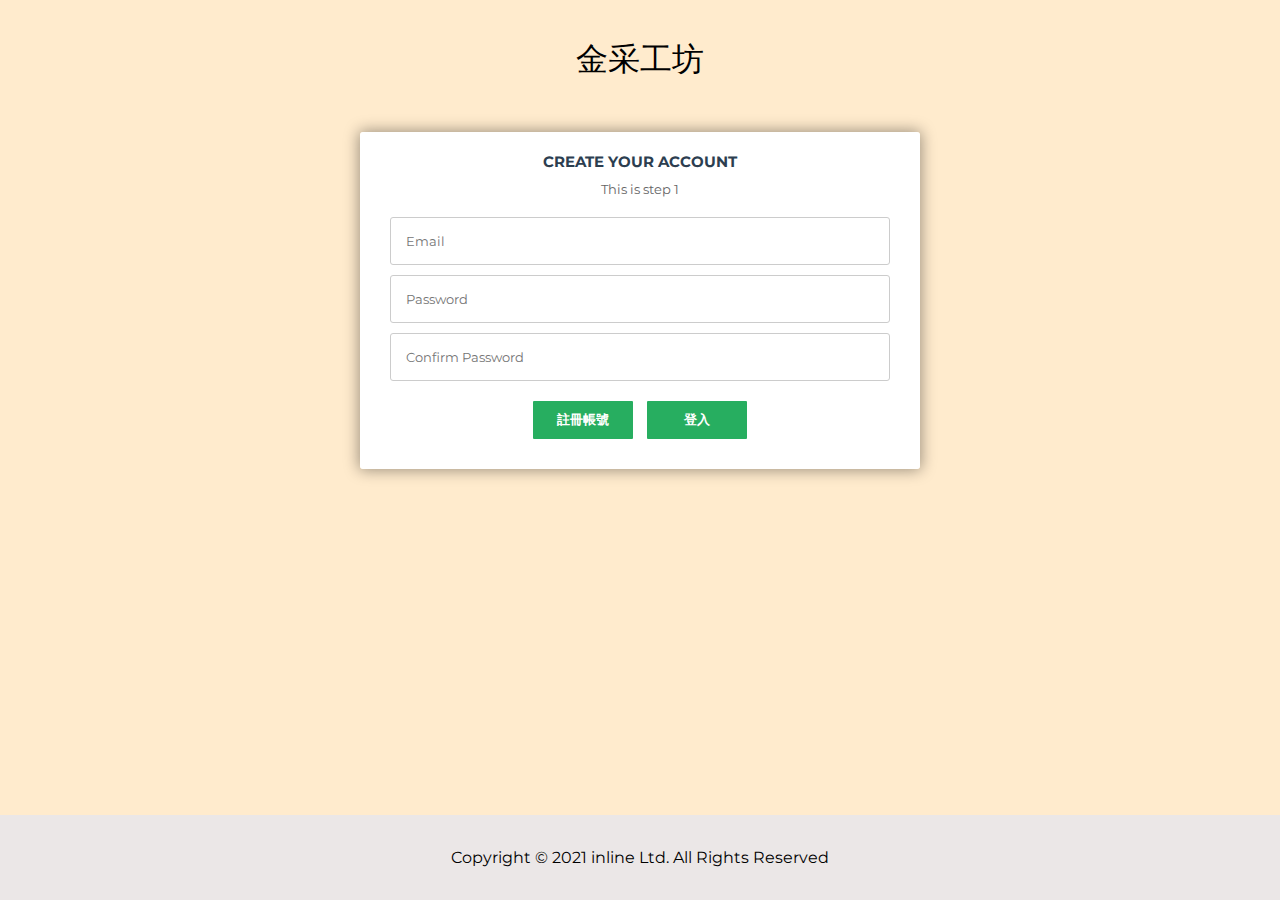
==== account.html @ 89b04836 "個人資料" ====
<!DOCTYPE html>
<html lang="en">
<head>
    <meta charset="UTF-8">
    <title></title>
    <link rel="stylesheet" href="https://stackpath.bootstrapcdn.com/bootstrap/4.5.0/css/bootstrap.min.css"
        integrity="sha384-9aIt2nRpC12Uk9gS9baDl411NQApFmC26EwAOH8WgZl5MYYxFfc+NcPb1dKGj7Sk" crossorigin="anonymous">
    <link rel="stylesheet" href="https://use.fontawesome.com/releases/v5.13.1/css/all.css"
        integrity="sha384-xxzQGERXS00kBmZW/6qxqJPyxW3UR0BPsL4c8ILaIWXva5kFi7TxkIIaMiKtqV1Q" crossorigin="anonymous">
<link rel="stylesheet" href="https://cdnjs.cloudflare.com/ajax/libs/OwlCarousel2/2.3.4/assets/owl.carousel.min.css"></link>
<link rel="stylesheet" href="https://cdnjs.cloudflare.com/ajax/libs/OwlCarousel2/2.3.4/assets/owl.theme.default.min.css"></link>
    <link rel="stylesheet" href="/css/account.css">
</head>
<body>
    <nav class="nav">
        <p><a href="/index.html">金采工坊</a></p>
    </nav>
    <form id="msform">
        <fieldset>
          <h2 class="fs-title">Create your account</h2>
          <h3 class="fs-subtitle">This is step 1</h3>
          <input type="text" name="email" placeholder="Email" />
          <input type="password" name="pass" placeholder="Password" />
          <input type="password" name="cpass" placeholder="Confirm Password" />
          <input type="button" name="signup" class="next action-button" value="註冊帳號" />
          <input type="button" name="signin" class="next action-button" value="登入" />
        </fieldset>
    </form>
    <footer class="footer">
        <p>Copyright © 2021 inline Ltd. All Rights Reserved</p>
    </footer>
    <script src="https://code.jquery.com/jquery-3.5.1.slim.min.js"
    integrity="sha384-DfXdz2htPH0lsSSs5nCTpuj/zy4C+OGpamoFVy38MVBnE+IbbVYUew+OrCXaRkfj"
    crossorigin="anonymous"></script>
<script src="https://cdnjs.cloudflare.com/ajax/libs/jquery/3.5.1/jquery.js"></script>
<script src="https://cdn.jsdelivr.net/npm/popper.js@1.16.0/dist/umd/popper.min.js"
        integrity="sha384-Q6E9RHvbIyZFJoft+2mJbHaEWldlvI9IOYy5n3zV9zzTtmI3UksdQRVvoxMfooAo"
        crossorigin="anonymous"></script>
    <script src="https://stackpath.bootstrapcdn.com/bootstrap/4.5.0/js/bootstrap.min.js"
        integrity="sha384-OgVRvuATP1z7JjHLkuOU7Xw704+h835Lr+6QL9UvYjZE3Ipu6Tp75j7Bh/kR0JKI"
        crossorigin="anonymous"></script>
<script src="https://code.jquery.com/jquery-3.5.1.js"></script>
<script src="https://cdnjs.cloudflare.com/ajax/libs/OwlCarousel2/2.3.4/owl.carousel.min.js"></script>
<script src="https://cdnjs.cloudflare.com/ajax/libs/OwlCarousel2/2.3.4/owl.carousel.min.js"></script>
    <script src="/js/index/main.js"></script>
</body>
</html>
---- css/account.css ----
/*custom font*/
@import url(https://fonts.googleapis.com/css?family=Montserrat);
/*basic reset*/
*{
    margin: 0;
    padding: 0;
    box-sizing: border-box;
    -webkit-box-sizing: border-box;
    -moz-box-sizing: border-box;
    -webkit-font-smoothing: antialiased;
    -moz-font-smoothing: antialiased;
    -o-font-smoothing: antialiased;
    font-smoothing: antialiased;
    text-rendering: optimizeLegibility;
  }
body {
	font-family: montserrat, arial, verdana;
  background:	blanchedalmond;
}
/*form styles*/
#msform {
	max-width: 700px;
  max-height: 900px;
	margin: 50px auto;
	text-align: center;
	position: relative;
}
#msform fieldset {
	background: white;
	border: 0 none;
	border-radius: 3px;
	box-shadow: 0 0 15px 1px rgba(0, 0, 0, 0.4);
	padding: 20px 30px;
	box-sizing: border-box;
	width: 80%;
	margin: 0 10%;
	
	/*stacking fieldsets above each other*/
	position: relative;
}
/*Hide all except first fieldset*/
#msform fieldset:not(:first-of-type) {
	display: none;
}
/*inputs*/
#msform input, #msform textarea {
	padding: 15px;
	border: 1px solid #ccc;
	border-radius: 3px;
	margin-bottom: 10px;
	width: 100%;
	box-sizing: border-box;
	font-family: montserrat;
	color: #2C3E50;
	font-size: 13px;
}
/*buttons*/
#msform .action-button {
	width: 100px;
	background: #27AE60;
	font-weight: bold;
	color: white;
	border: 0 none;
	border-radius: 1px;
	cursor: pointer;
	padding: 10px 5px;
	margin: 10px 5px;
}
#msform .action-button:hover, #msform .action-button:focus {
	box-shadow: 0 0 0 2px white, 0 0 0 3px #27AE60;
}
/*headings*/
.fs-title {
	font-size: 15px;
	text-transform: uppercase;
	color: #2C3E50;
	margin-bottom: 10px;
}
.fs-subtitle {
	font-weight: normal;
	font-size: 13px;
	color: #666;
	margin-bottom: 20px;
}
/*progressbar*/
#progressbar {
	margin-bottom: 30px;
	overflow: hidden;
	/*CSS counters to number the steps*/
	counter-reset: step;
}
#progressbar li {
	list-style-type: none;
	color: white;
	text-transform: uppercase;
	font-size: 9px;
	width: 33.33%;
	float: left;
	position: relative;
}
#progressbar li:before {
	content: counter(step);
	counter-increment: step;
	width: 20px;
	line-height: 20px;
	display: block;
	font-size: 10px;
	color: #333;
	background: white;
	border-radius: 3px;
	margin: 0 auto 5px auto;
}
/*progressbar connectors*/
#progressbar li:after {
	content: '';
	width: 100%;
	height: 2px;
	background: white;
	position: absolute;
	left: -50%;
	top: 9px;
	z-index: -1; /*put it behind the numbers*/
}
#progressbar li:first-child:after {
	/*connector not needed before the first step*/
	content: none; 
}
/*marking active/completed steps green*/
/*The number of the step and the connector before it = green*/
#progressbar li.active:before,  #progressbar li.active:after{
	background: #27AE60;
	color: white;
}
.nav{
    background-color: blanchedalmond;
    width: 100%;
}
.nav p{
    width: 100%;
    font-size: xx-large;
    text-align: center;
    margin: 3% auto;
}
.nav p a{
  color: black;
  text-decoration: none;
}
  p{
    margin: 20px;
  }
  .header{
    width: 100%;
    text-align: center;
    margin: 3% auto;
  }
  .container {
    max-width: 800px;
    margin: 0 auto;
    display: flex;
    flex-flow: row wrap;
  }
  .c1, .c2, .c3, .c4, .c5  {
    width: 100%;
    border: 1px solid #000;
  }
  footer {
    position: absolute;
    width: 100%;
    text-align: center;
    background-color: rgb(235, 231, 231);
    padding: 1%;
    bottom:0;
}
  /* media query */

  @media (max-width: 1500px) {
    .inbox{
      width: 90%;
    }
  }

  @media (max-width: 1350px) {
    .inbox{
      width: 100%;
    }
  }
  @media (max-width: 1350px) {
    .inbox{
      width: 100%;
      flex-wrap: wrap;
    }
  }
  @media (max-width:1000px){
    .box{
      margin: 5% auto;
      margin-top: 10%;
    }
  }

  @media (max-width:650px){
    .box{
      margin: 15% auto;
    }
    .inbox img{
      width: 400px;
      height: 400px;
    }
    .inbox p{
      font-size: medium;
    }
  }
  @media (max-width:450px){
    .hot{
      margin: 10% auto;

    }
      .box{
        margin-top: 20%;
      }
      .inbox img{
        width: 250px;
        height: 250px;
      }
      .inbox p{
        font-size: 15px;
      }
  }
  @media (max-width:300px){
   .picture
    {
      margin: 0 auto;
      width: 250px;
      height: 250px;
    }
  }
  @media (min-width: 600px) {
    .c2, .c3, .c4, .c5 {
      width: 50%;
    }
  }
  @media (min-width: 800px) {
    .c1 {
      width: 60%;
    }
    .c2{
      width: 40%;
    }
    .c3, .c4 {
      width: 33%;
    }
    .c5 {
      width: 34%;
    }
  }
  @media(max-width:100%){
    .inbox{
      height:auto;
      min-height:500px;    
    }
  }
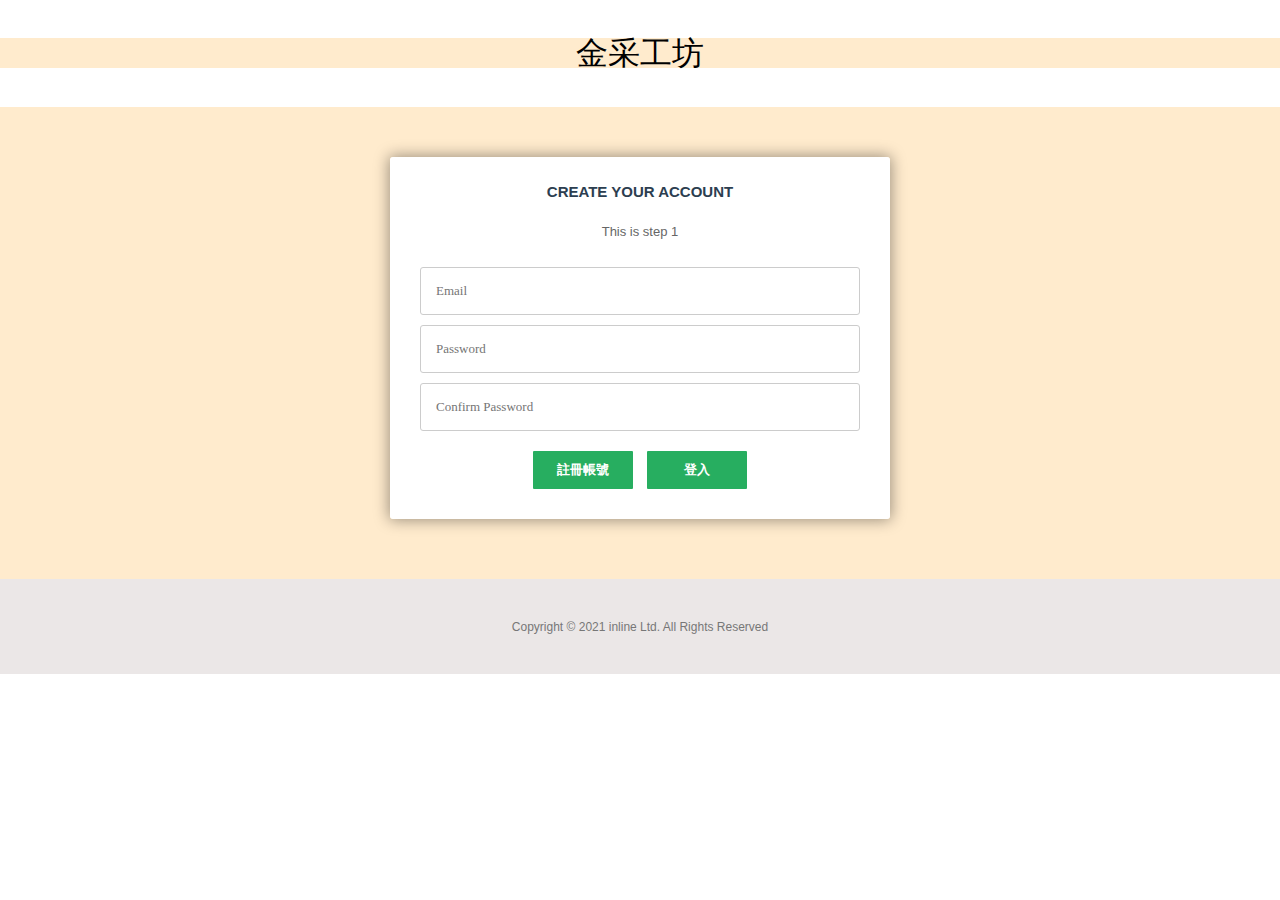
==== commit 2d6f76cc: "account的修改(footer)" ====
--- a/account.html
+++ b/account.html
@@ -3,19 +3,25 @@
 <head>
     <meta charset="UTF-8">
     <title></title>
+    <link rel="stylesheet" href="/css/index/slick.css">
+    <link rel="stylesheet" href="/css/index/slick-theme.css">
     <link rel="stylesheet" href="https://stackpath.bootstrapcdn.com/bootstrap/4.5.0/css/bootstrap.min.css"
         integrity="sha384-9aIt2nRpC12Uk9gS9baDl411NQApFmC26EwAOH8WgZl5MYYxFfc+NcPb1dKGj7Sk" crossorigin="anonymous">
     <link rel="stylesheet" href="https://use.fontawesome.com/releases/v5.13.1/css/all.css"
         integrity="sha384-xxzQGERXS00kBmZW/6qxqJPyxW3UR0BPsL4c8ILaIWXva5kFi7TxkIIaMiKtqV1Q" crossorigin="anonymous">
+<!-- owl.carousel -->
 <link rel="stylesheet" href="https://cdnjs.cloudflare.com/ajax/libs/OwlCarousel2/2.3.4/assets/owl.carousel.min.css"></link>
 <link rel="stylesheet" href="https://cdnjs.cloudflare.com/ajax/libs/OwlCarousel2/2.3.4/assets/owl.theme.default.min.css"></link>
+    
     <link rel="stylesheet" href="/css/account.css">
 </head>
 <body>
     <nav class="nav">
         <p><a href="/index.html">金采工坊</a></p>
     </nav>
-    <form id="msform">
+    <div class="background">
+    <div class="container">  
+      <form id="msform">
         <fieldset>
           <h2 class="fs-title">Create your account</h2>
           <h3 class="fs-subtitle">This is step 1</h3>
@@ -26,6 +32,10 @@
           <input type="button" name="signin" class="next action-button" value="登入" />
         </fieldset>
     </form>
+      </div>
+      <div class="abc">
+          </div>
+      </div>
     <footer class="footer">
         <p>Copyright © 2021 inline Ltd. All Rights Reserved</p>
     </footer>
@@ -41,6 +51,8 @@
         crossorigin="anonymous"></script>
 <script src="https://code.jquery.com/jquery-3.5.1.js"></script>
 <script src="https://cdnjs.cloudflare.com/ajax/libs/OwlCarousel2/2.3.4/owl.carousel.min.js"></script>
+    <script src="/js/index/jQuery3.min.lib.js"></script>
+    <script src="/js/index/slick.min.js"></script>
 <script src="https://cdnjs.cloudflare.com/ajax/libs/OwlCarousel2/2.3.4/owl.carousel.min.js"></script>
     <script src="/js/index/main.js"></script>
 </body>
--- a/css/account.css
+++ b/css/account.css
@@ -1,261 +1,282 @@
-/*custom font*/
-@import url(https://fonts.googleapis.com/css?family=Montserrat);
-/*basic reset*/
+* {
+  box-sizing: border-box;
+}
+.nav{
+  background-color: blanchedalmond;
+  width: 100%;
+}
+.nav p{
+  width: 100%;
+  font-size: xx-large;
+  text-align: center;
+  margin: 3% auto;
+}
+.nav p a{
+color: black;
+text-decoration: none;
+}
+p{
+  margin: 20px;
+}
+
+.container {
+  max-width: 800px;
+  margin: 2% ;
+  display: flex;
+}
+.footer{
+width: 100%;
+text-align: center;
+background-color: rgb(235, 231, 231);
+padding: 1%;
+}
+/* media query */
+
+body{
+  width: 100%;
+  overflow: hidden scroll;
+}
+@import url(https://fonts.googleapis.com/css?family=Roboto:400,300,600,400italic);
 *{
-    margin: 0;
-    padding: 0;
-    box-sizing: border-box;
-    -webkit-box-sizing: border-box;
-    -moz-box-sizing: border-box;
-    -webkit-font-smoothing: antialiased;
-    -moz-font-smoothing: antialiased;
-    -o-font-smoothing: antialiased;
-    font-smoothing: antialiased;
-    text-rendering: optimizeLegibility;
-  }
-body {
-	font-family: montserrat, arial, verdana;
-  background:	blanchedalmond;
-}
-/*form styles*/
+  margin: 0;
+  padding: 0;
+  box-sizing: border-box;
+  -webkit-box-sizing: border-box;
+  -moz-box-sizing: border-box;
+  -webkit-font-smoothing: antialiased;
+  -moz-font-smoothing: antialiased;
+  -o-font-smoothing: antialiased;
+  font-smoothing: antialiased;
+  text-rendering: optimizeLegibility;
+}
+body{
+  font-family: "Roboto", Helvetica, Arial, sans-serif;
+  font-weight: 100;
+  font-size: 12px;
+  line-height: 30px;
+  color: #777;
+}
+.background
+{
+  background-color: blanchedalmond;
+}
+.container {
+  background:blanchedalmond;
+  max-width: 900px;
+  width: 100%;
+  margin: 0 auto;
+  position: relative;
+}
+#contact input[type="text"],
+#contact input[type="email"],
+#contact input[type="tel"],
+#contact input[type="url"],
+#contact textarea,
+#contact button[type="submit"] {
+  font: 400 12px/16px "Roboto", Helvetica, Arial, sans-serif;
+}
+#contact {
+  background: #F9F9F9;
+  padding: 25px;
+  margin: 0 auto;
+  width: 800px;
+  box-shadow: 0 0 20px 0 rgba(0, 0, 0, 0.2), 0 5px 5px 0 rgba(0, 0, 0, 0.24);
+}
+#contact h3 {
+  display: block;
+  font-size: 30px;
+  font-weight: 300;
+  margin-bottom: 10px;
+}
+#contact h4 {
+  margin: 5px 0 15px;
+  display: block;
+  font-size: 13px;
+  font-weight: 400;
+}
+fieldset {
+  border: medium none !important;
+  margin: 0 0 0;
+  min-width: 100%;
+  padding: 0;
+  width: 100%;
+}
+#contact input[type="text"],
+#contact input[type="email"],
+#contact input[type="tel"],
+#contact input[type="url"],
+#contact textarea {
+  width: 100%;
+  border: 1px solid #ccc;
+  background: #FFF;
+  margin: 0 0 5px;
+  padding: 10px;
+}
+#contact input[type="text"]:hover,
+#contact input[type="email"]:hover,
+#contact input[type="tel"]:hover,
+#contact input[type="url"]:hover,
+#contact textarea:hover {
+  -webkit-transition: border-color 0.3s ease-in-out;
+  -moz-transition: border-color 0.3s ease-in-out;
+  transition: border-color 0.3s ease-in-out;
+  border: 1px solid #aaa;
+}
+#contact textarea {
+  height: 100px;
+  max-width: 100%;
+  resize: none;
+}
+#contact button[type="submit"] {
+  cursor: pointer;
+  width: 100%;
+  border: none;
+  background: #4CAF50;
+  color: #FFF;
+  margin: 0 0 5px;
+  padding: 10px;
+  font-size: 15px;
+}
+#contact button[type="submit"]:hover {
+  background: #43A047;
+  -webkit-transition: background 0.3s ease-in-out;
+  -moz-transition: background 0.3s ease-in-out;
+  transition: background-color 0.3s ease-in-out;
+}
+#contact button[type="submit"]:active {
+  box-shadow: inset 0 1px 3px rgba(0, 0, 0, 0.5);
+}
+.copyright {
+  text-align: center;
+}
+#contact input:focus,
+#contact textarea:focus {
+  outline: 0;
+  border: 1px solid #aaa;
+}
+.btn1
+{
+        width: 50px;
+        border: 0;
+        padding: 10px 0;
+        text-align: center;
+        color: orange;
+        font-weight: bold;
+}
 #msform {
-	max-width: 700px;
+  max-width: 500px;
   max-height: 900px;
-	margin: 50px auto;
-	text-align: center;
-	position: relative;
+  margin: 50px auto;
+  text-align: center;
+  position: relative;
 }
 #msform fieldset {
-	background: white;
-	border: 0 none;
-	border-radius: 3px;
-	box-shadow: 0 0 15px 1px rgba(0, 0, 0, 0.4);
-	padding: 20px 30px;
-	box-sizing: border-box;
-	width: 80%;
-	margin: 0 10%;
-	
-	/*stacking fieldsets above each other*/
-	position: relative;
+  background: white;
+  border: 0 none;
+  border-radius: 3px;
+  box-shadow: 0 0 15px 1px rgba(0, 0, 0, 0.4);
+  padding: 20px 30px;
+  box-sizing: border-box;
+  width: 80%;
+  margin: 0 0;
+  /*stacking fieldsets above each other*/
+  position: relative;
 }
 /*Hide all except first fieldset*/
 #msform fieldset:not(:first-of-type) {
-	display: none;
+  display: none;
 }
 /*inputs*/
 #msform input, #msform textarea {
-	padding: 15px;
-	border: 1px solid #ccc;
-	border-radius: 3px;
-	margin-bottom: 10px;
-	width: 100%;
-	box-sizing: border-box;
-	font-family: montserrat;
-	color: #2C3E50;
-	font-size: 13px;
+  padding: 15px;
+  border: 1px solid #ccc;
+  border-radius: 3px;
+  margin-bottom: 10px;
+  width: 100%;
+  box-sizing: border-box;
+  font-family: montserrat;
+  color: #2C3E50;
+  font-size: 13px;
 }
 /*buttons*/
 #msform .action-button {
-	width: 100px;
-	background: #27AE60;
-	font-weight: bold;
-	color: white;
-	border: 0 none;
-	border-radius: 1px;
-	cursor: pointer;
-	padding: 10px 5px;
-	margin: 10px 5px;
+  width: 100px;
+  background: #27AE60;
+  font-weight: bold;
+  color: white;
+  border: 0 none;
+  border-radius: 1px;
+  cursor: pointer;
+  padding: 10px 5px;
+  margin: 10px 5px;
 }
 #msform .action-button:hover, #msform .action-button:focus {
-	box-shadow: 0 0 0 2px white, 0 0 0 3px #27AE60;
+  box-shadow: 0 0 0 2px white, 0 0 0 3px #27AE60;
 }
 /*headings*/
 .fs-title {
-	font-size: 15px;
-	text-transform: uppercase;
-	color: #2C3E50;
-	margin-bottom: 10px;
+  font-size: 15px;
+  text-transform: uppercase;
+  color: #2C3E50;
+  margin-bottom: 10px;
 }
 .fs-subtitle {
-	font-weight: normal;
-	font-size: 13px;
-	color: #666;
-	margin-bottom: 20px;
+  font-weight: normal;
+  font-size: 13px;
+  color: #666;
+  margin-bottom: 20px;
 }
 /*progressbar*/
 #progressbar {
-	margin-bottom: 30px;
-	overflow: hidden;
-	/*CSS counters to number the steps*/
-	counter-reset: step;
+  margin-bottom: 30px;
+  overflow: hidden;
+  /*CSS counters to number the steps*/
+  counter-reset: step;
 }
 #progressbar li {
-	list-style-type: none;
-	color: white;
-	text-transform: uppercase;
-	font-size: 9px;
-	width: 33.33%;
-	float: left;
-	position: relative;
+  list-style-type: none;
+  color: white;
+  text-transform: uppercase;
+  font-size: 9px;
+  width: 33.33%;
+  float: left;
+  position: relative;
 }
 #progressbar li:before {
-	content: counter(step);
-	counter-increment: step;
-	width: 20px;
-	line-height: 20px;
-	display: block;
-	font-size: 10px;
-	color: #333;
-	background: white;
-	border-radius: 3px;
-	margin: 0 auto 5px auto;
+  content: counter(step);
+  counter-increment: step;
+  width: 20px;
+  line-height: 20px;
+  display: block;
+  font-size: 10px;
+  color: #333;
+  background: white;
+  border-radius: 3px;
+  margin: 0 auto 5px auto;
 }
 /*progressbar connectors*/
 #progressbar li:after {
-	content: '';
-	width: 100%;
-	height: 2px;
-	background: white;
-	position: absolute;
-	left: -50%;
-	top: 9px;
-	z-index: -1; /*put it behind the numbers*/
+  content: '';
+  width: 100%;
+  height: 2px;
+  background: white;
+  position: absolute;
+  left: -50%;
+  top: 9px;
+  z-index: -1; /*put it behind the numbers*/
 }
 #progressbar li:first-child:after {
-	/*connector not needed before the first step*/
-	content: none; 
+  /*connector not needed before the first step*/
+  content: none; 
 }
 /*marking active/completed steps green*/
 /*The number of the step and the connector before it = green*/
 #progressbar li.active:before,  #progressbar li.active:after{
-	background: #27AE60;
-	color: white;
-}
-.nav{
-    background-color: blanchedalmond;
-    width: 100%;
-}
-.nav p{
-    width: 100%;
-    font-size: xx-large;
-    text-align: center;
-    margin: 3% auto;
-}
-.nav p a{
-  color: black;
-  text-decoration: none;
-}
-  p{
-    margin: 20px;
-  }
-  .header{
-    width: 100%;
-    text-align: center;
-    margin: 3% auto;
-  }
-  .container {
-    max-width: 800px;
-    margin: 0 auto;
-    display: flex;
-    flex-flow: row wrap;
-  }
-  .c1, .c2, .c3, .c4, .c5  {
-    width: 100%;
-    border: 1px solid #000;
-  }
-  footer {
-    position: absolute;
-    width: 100%;
-    text-align: center;
-    background-color: rgb(235, 231, 231);
-    padding: 1%;
-    bottom:0;
-}
-  /* media query */
-
-  @media (max-width: 1500px) {
-    .inbox{
-      width: 90%;
-    }
-  }
-
-  @media (max-width: 1350px) {
-    .inbox{
-      width: 100%;
-    }
-  }
-  @media (max-width: 1350px) {
-    .inbox{
-      width: 100%;
-      flex-wrap: wrap;
-    }
-  }
-  @media (max-width:1000px){
-    .box{
-      margin: 5% auto;
-      margin-top: 10%;
-    }
-  }
-
-  @media (max-width:650px){
-    .box{
-      margin: 15% auto;
-    }
-    .inbox img{
-      width: 400px;
-      height: 400px;
-    }
-    .inbox p{
-      font-size: medium;
-    }
-  }
-  @media (max-width:450px){
-    .hot{
-      margin: 10% auto;
-
-    }
-      .box{
-        margin-top: 20%;
-      }
-      .inbox img{
-        width: 250px;
-        height: 250px;
-      }
-      .inbox p{
-        font-size: 15px;
-      }
-  }
-  @media (max-width:300px){
-   .picture
-    {
-      margin: 0 auto;
-      width: 250px;
-      height: 250px;
-    }
-  }
-  @media (min-width: 600px) {
-    .c2, .c3, .c4, .c5 {
-      width: 50%;
-    }
-  }
-  @media (min-width: 800px) {
-    .c1 {
-      width: 60%;
-    }
-    .c2{
-      width: 40%;
-    }
-    .c3, .c4 {
-      width: 33%;
-    }
-    .c5 {
-      width: 34%;
-    }
-  }
-  @media(max-width:100%){
-    .inbox{
-      height:auto;
-      min-height:500px;    
-    }
-  }
- +  background: #27AE60;
+  color: white;
+}
+.abc
+{
+  background-color: blanchedalmond;
+  height: 10px;
+}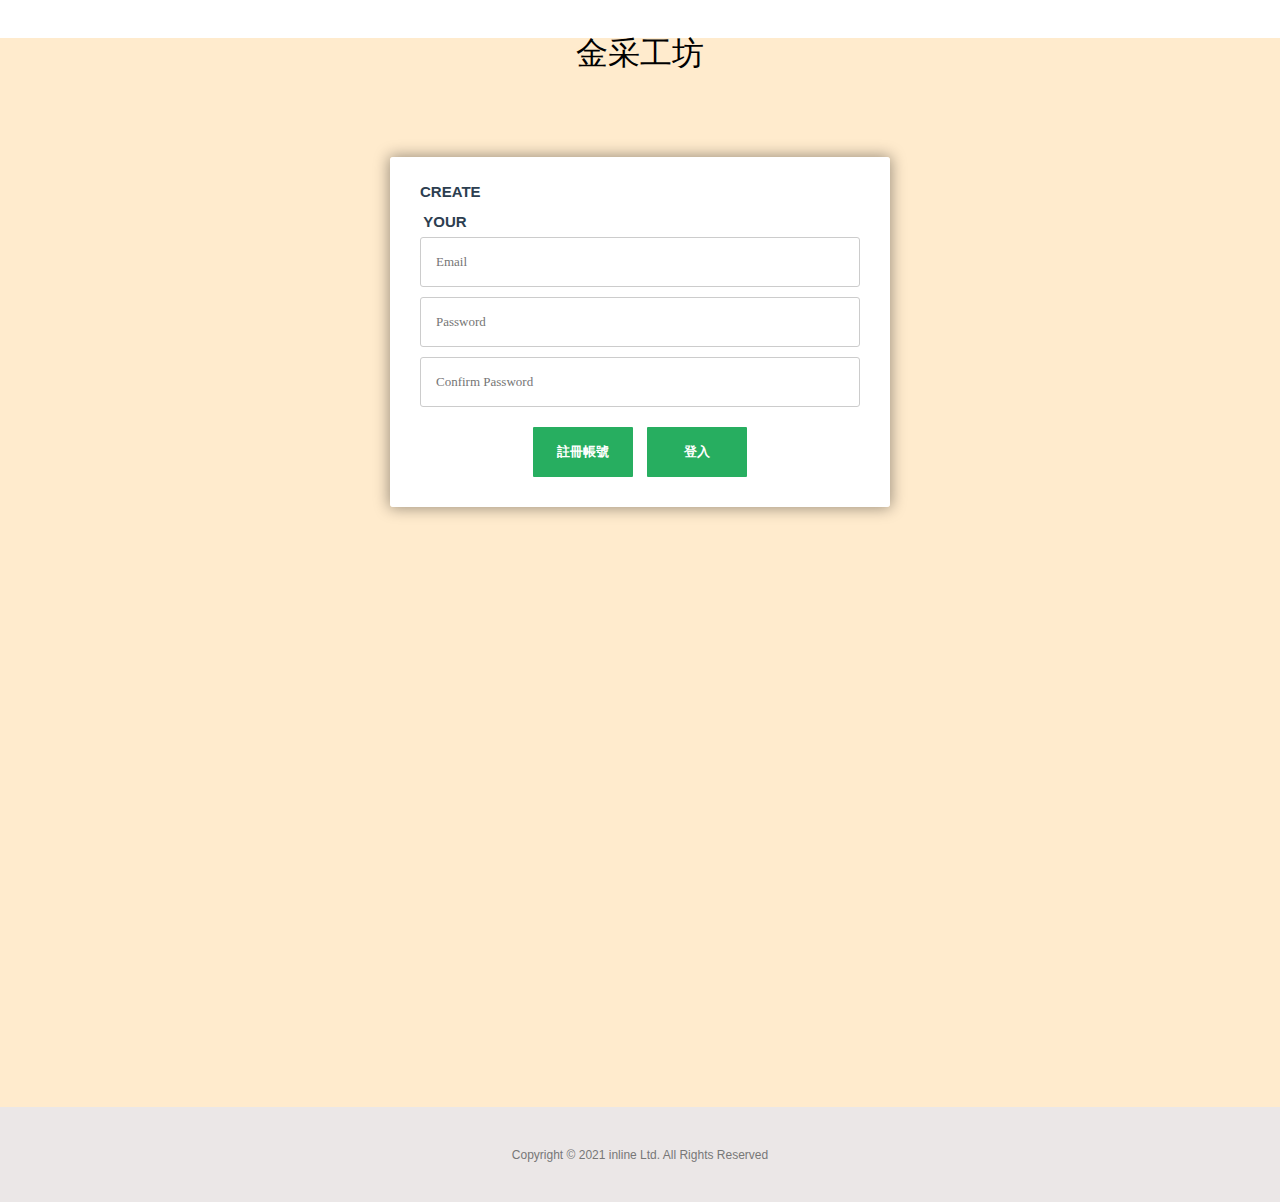
==== commit a49ad29d: "ao6u.3yji4e/ e93" ====
--- a/account.html
+++ b/account.html
@@ -11,11 +11,11 @@
         integrity="sha384-xxzQGERXS00kBmZW/6qxqJPyxW3UR0BPsL4c8ILaIWXva5kFi7TxkIIaMiKtqV1Q" crossorigin="anonymous">
 <!-- owl.carousel -->
 <link rel="stylesheet" href="https://cdnjs.cloudflare.com/ajax/libs/OwlCarousel2/2.3.4/assets/owl.carousel.min.css"></link>
-<link rel="stylesheet" href="https://cdnjs.cloudflare.com/ajax/libs/OwlCarousel2/2.3.4/assets/owl.theme.default.min.css"></link>
-    
+<link rel="stylesheet" href="https://cdnjs.cloudflare.com/ajax/libs/OwlCarousel2/2.3.4/assets/owl.theme.default.min.css"></link> 
     <link rel="stylesheet" href="/css/account.css">
 </head>
 <body>
+    <div class="wrapper">
     <nav class="nav">
         <p><a href="/index.html">金采工坊</a></p>
     </nav>
@@ -24,7 +24,7 @@
       <form id="msform">
         <fieldset>
           <h2 class="fs-title">Create your account</h2>
-          <h3 class="fs-subtitle">This is step 1</h3>
+         
           <input type="text" name="email" placeholder="Email" />
           <input type="password" name="pass" placeholder="Password" />
           <input type="password" name="cpass" placeholder="Confirm Password" />
@@ -33,12 +33,11 @@
         </fieldset>
     </form>
       </div>
-      <div class="abc">
-          </div>
       </div>
     <footer class="footer">
         <p>Copyright © 2021 inline Ltd. All Rights Reserved</p>
     </footer>
+    </div>
     <script src="https://code.jquery.com/jquery-3.5.1.slim.min.js"
     integrity="sha384-DfXdz2htPH0lsSSs5nCTpuj/zy4C+OGpamoFVy38MVBnE+IbbVYUew+OrCXaRkfj"
     crossorigin="anonymous"></script>
--- a/css/account.css
+++ b/css/account.css
@@ -18,20 +18,20 @@
 p{
   margin: 20px;
 }
-
 .container {
   max-width: 800px;
   margin: 2% ;
   display: flex;
 }
 .footer{
+position: relative;
 width: 100%;
 text-align: center;
 background-color: rgb(235, 231, 231);
 padding: 1%;
+bottom: 0;
 }
 /* media query */
-
 body{
   width: 100%;
   overflow: hidden scroll;
@@ -64,6 +64,7 @@
   background:blanchedalmond;
   max-width: 900px;
   width: 100%;
+  height: 100%;
   margin: 0 auto;
   position: relative;
 }
@@ -164,13 +165,16 @@
         font-weight: bold;
 }
 #msform {
-  max-width: 500px;
-  max-height: 900px;
+  position: relative;
+  width: 500px;
+  height: 900px;
   margin: 50px auto;
   text-align: center;
-  position: relative;
+  display: block;
 }
 #msform fieldset {
+  display: block;
+  position: relative;
   background: white;
   border: 0 none;
   border-radius: 3px;
@@ -180,7 +184,6 @@
   width: 80%;
   margin: 0 0;
   /*stacking fieldsets above each other*/
-  position: relative;
 }
 /*Hide all except first fieldset*/
 #msform fieldset:not(:first-of-type) {
@@ -188,11 +191,13 @@
 }
 /*inputs*/
 #msform input, #msform textarea {
+  position: relative;
   padding: 15px;
   border: 1px solid #ccc;
   border-radius: 3px;
   margin-bottom: 10px;
   width: 100%;
+  height: 50px;
   box-sizing: border-box;
   font-family: montserrat;
   color: #2C3E50;
@@ -215,16 +220,14 @@
 }
 /*headings*/
 .fs-title {
+  position: relative;
+  width: 50px;
+  height: 50px;
   font-size: 15px;
+  text-align: center;
   text-transform: uppercase;
   color: #2C3E50;
   margin-bottom: 10px;
-}
-.fs-subtitle {
-  font-weight: normal;
-  font-size: 13px;
-  color: #666;
-  margin-bottom: 20px;
 }
 /*progressbar*/
 #progressbar {
@@ -275,8 +278,8 @@
   background: #27AE60;
   color: white;
 }
-.abc
+.wrapper
 {
   background-color: blanchedalmond;
-  height: 10px;
+  background-size: 100% 200%;
 }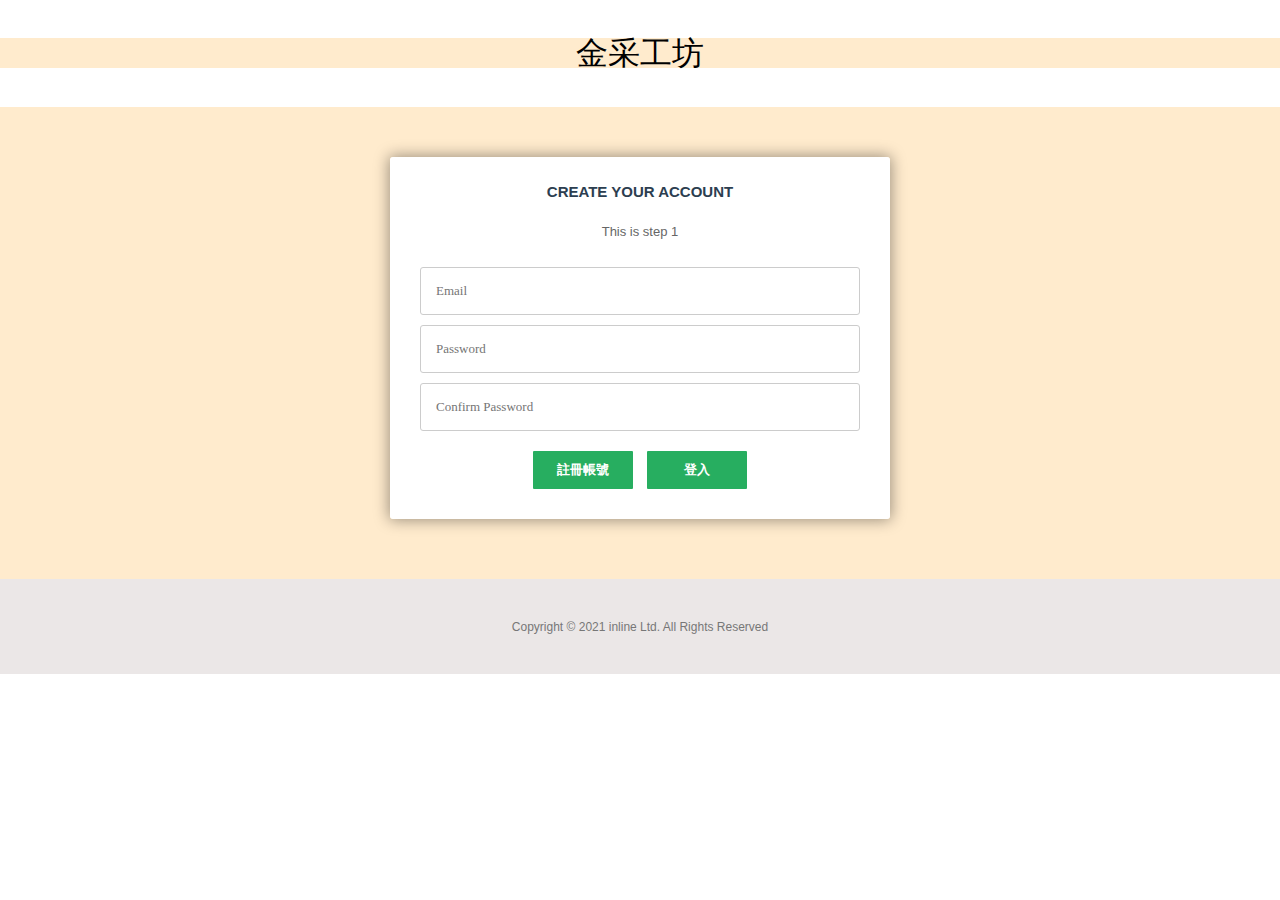
==== commit 729133b6: "Revert "ao6u.3yji4e/ e93"" ====
--- a/account.html
+++ b/account.html
@@ -11,7 +11,8 @@
         integrity="sha384-xxzQGERXS00kBmZW/6qxqJPyxW3UR0BPsL4c8ILaIWXva5kFi7TxkIIaMiKtqV1Q" crossorigin="anonymous">
 <!-- owl.carousel -->
 <link rel="stylesheet" href="https://cdnjs.cloudflare.com/ajax/libs/OwlCarousel2/2.3.4/assets/owl.carousel.min.css"></link>
-<link rel="stylesheet" href="https://cdnjs.cloudflare.com/ajax/libs/OwlCarousel2/2.3.4/assets/owl.theme.default.min.css"></link> 
+<link rel="stylesheet" href="https://cdnjs.cloudflare.com/ajax/libs/OwlCarousel2/2.3.4/assets/owl.theme.default.min.css"></link>
+    
     <link rel="stylesheet" href="/css/account.css">
 </head>
 <body>
@@ -24,7 +25,7 @@
       <form id="msform">
         <fieldset>
           <h2 class="fs-title">Create your account</h2>
-         
+          <h3 class="fs-subtitle">This is step 1</h3>
           <input type="text" name="email" placeholder="Email" />
           <input type="password" name="pass" placeholder="Password" />
           <input type="password" name="cpass" placeholder="Confirm Password" />
@@ -33,6 +34,8 @@
         </fieldset>
     </form>
       </div>
+      <div class="abc">
+          </div>
       </div>
     <footer class="footer">
         <p>Copyright © 2021 inline Ltd. All Rights Reserved</p>
--- a/css/account.css
+++ b/css/account.css
@@ -18,6 +18,7 @@
 p{
   margin: 20px;
 }
+
 .container {
   max-width: 800px;
   margin: 2% ;
@@ -32,6 +33,7 @@
 bottom: 0;
 }
 /* media query */
+
 body{
   width: 100%;
   overflow: hidden scroll;
@@ -64,7 +66,6 @@
   background:blanchedalmond;
   max-width: 900px;
   width: 100%;
-  height: 100%;
   margin: 0 auto;
   position: relative;
 }
@@ -165,16 +166,13 @@
         font-weight: bold;
 }
 #msform {
-  position: relative;
-  width: 500px;
-  height: 900px;
+  max-width: 500px;
+  max-height: 900px;
   margin: 50px auto;
   text-align: center;
-  display: block;
+  position: relative;
 }
 #msform fieldset {
-  display: block;
-  position: relative;
   background: white;
   border: 0 none;
   border-radius: 3px;
@@ -184,6 +182,7 @@
   width: 80%;
   margin: 0 0;
   /*stacking fieldsets above each other*/
+  position: relative;
 }
 /*Hide all except first fieldset*/
 #msform fieldset:not(:first-of-type) {
@@ -191,13 +190,11 @@
 }
 /*inputs*/
 #msform input, #msform textarea {
-  position: relative;
   padding: 15px;
   border: 1px solid #ccc;
   border-radius: 3px;
   margin-bottom: 10px;
   width: 100%;
-  height: 50px;
   box-sizing: border-box;
   font-family: montserrat;
   color: #2C3E50;
@@ -220,14 +217,16 @@
 }
 /*headings*/
 .fs-title {
-  position: relative;
-  width: 50px;
-  height: 50px;
   font-size: 15px;
-  text-align: center;
   text-transform: uppercase;
   color: #2C3E50;
   margin-bottom: 10px;
+}
+.fs-subtitle {
+  font-weight: normal;
+  font-size: 13px;
+  color: #666;
+  margin-bottom: 20px;
 }
 /*progressbar*/
 #progressbar {
@@ -278,8 +277,16 @@
   background: #27AE60;
   color: white;
 }
+.abc
+{
+  background-color: blanchedalmond;
+  height: 10px;
+}
 .wrapper
 {
-  background-color: blanchedalmond;
-  background-size: 100% 200%;
+  min-height: 100%;
+}
+body
+{
+  height: 100%;
 }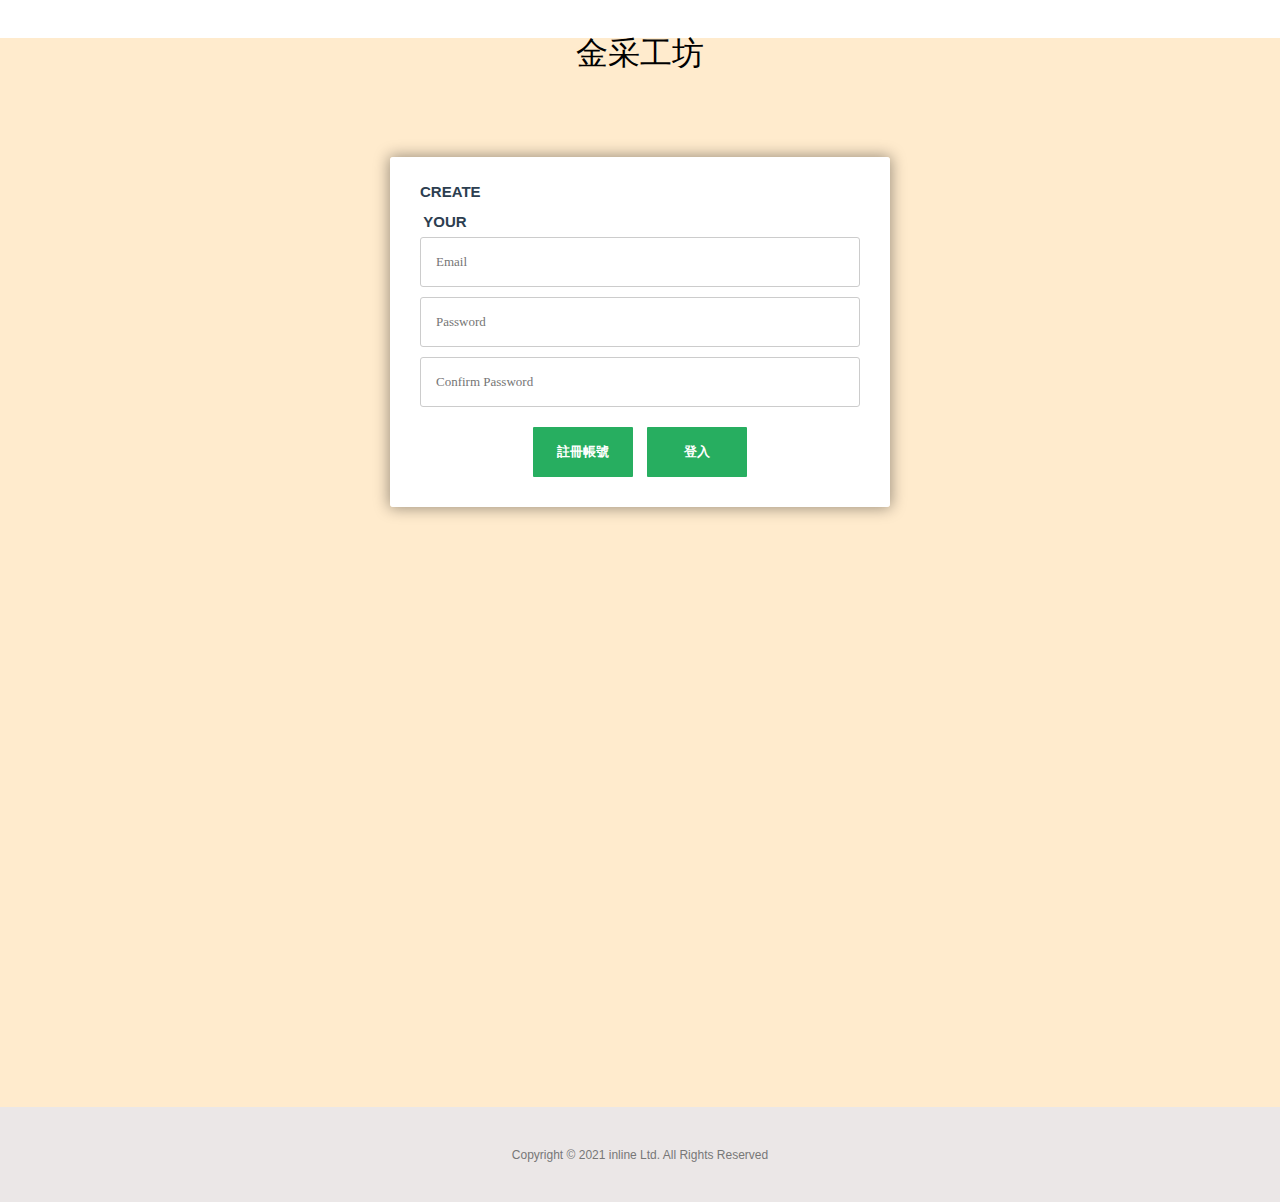
==== commit 6b11736d: "Revert "Revert "ao6u.3yji4e/ e93""" ====
--- a/account.html
+++ b/account.html
@@ -11,8 +11,7 @@
         integrity="sha384-xxzQGERXS00kBmZW/6qxqJPyxW3UR0BPsL4c8ILaIWXva5kFi7TxkIIaMiKtqV1Q" crossorigin="anonymous">
 <!-- owl.carousel -->
 <link rel="stylesheet" href="https://cdnjs.cloudflare.com/ajax/libs/OwlCarousel2/2.3.4/assets/owl.carousel.min.css"></link>
-<link rel="stylesheet" href="https://cdnjs.cloudflare.com/ajax/libs/OwlCarousel2/2.3.4/assets/owl.theme.default.min.css"></link>
-    
+<link rel="stylesheet" href="https://cdnjs.cloudflare.com/ajax/libs/OwlCarousel2/2.3.4/assets/owl.theme.default.min.css"></link> 
     <link rel="stylesheet" href="/css/account.css">
 </head>
 <body>
@@ -25,7 +24,7 @@
       <form id="msform">
         <fieldset>
           <h2 class="fs-title">Create your account</h2>
-          <h3 class="fs-subtitle">This is step 1</h3>
+         
           <input type="text" name="email" placeholder="Email" />
           <input type="password" name="pass" placeholder="Password" />
           <input type="password" name="cpass" placeholder="Confirm Password" />
@@ -34,8 +33,6 @@
         </fieldset>
     </form>
       </div>
-      <div class="abc">
-          </div>
       </div>
     <footer class="footer">
         <p>Copyright © 2021 inline Ltd. All Rights Reserved</p>
--- a/css/account.css
+++ b/css/account.css
@@ -18,7 +18,6 @@
 p{
   margin: 20px;
 }
-
 .container {
   max-width: 800px;
   margin: 2% ;
@@ -33,7 +32,6 @@
 bottom: 0;
 }
 /* media query */
-
 body{
   width: 100%;
   overflow: hidden scroll;
@@ -66,6 +64,7 @@
   background:blanchedalmond;
   max-width: 900px;
   width: 100%;
+  height: 100%;
   margin: 0 auto;
   position: relative;
 }
@@ -166,13 +165,16 @@
         font-weight: bold;
 }
 #msform {
-  max-width: 500px;
-  max-height: 900px;
+  position: relative;
+  width: 500px;
+  height: 900px;
   margin: 50px auto;
   text-align: center;
-  position: relative;
+  display: block;
 }
 #msform fieldset {
+  display: block;
+  position: relative;
   background: white;
   border: 0 none;
   border-radius: 3px;
@@ -182,7 +184,6 @@
   width: 80%;
   margin: 0 0;
   /*stacking fieldsets above each other*/
-  position: relative;
 }
 /*Hide all except first fieldset*/
 #msform fieldset:not(:first-of-type) {
@@ -190,11 +191,13 @@
 }
 /*inputs*/
 #msform input, #msform textarea {
+  position: relative;
   padding: 15px;
   border: 1px solid #ccc;
   border-radius: 3px;
   margin-bottom: 10px;
   width: 100%;
+  height: 50px;
   box-sizing: border-box;
   font-family: montserrat;
   color: #2C3E50;
@@ -217,16 +220,14 @@
 }
 /*headings*/
 .fs-title {
+  position: relative;
+  width: 50px;
+  height: 50px;
   font-size: 15px;
+  text-align: center;
   text-transform: uppercase;
   color: #2C3E50;
   margin-bottom: 10px;
-}
-.fs-subtitle {
-  font-weight: normal;
-  font-size: 13px;
-  color: #666;
-  margin-bottom: 20px;
 }
 /*progressbar*/
 #progressbar {
@@ -277,16 +278,8 @@
   background: #27AE60;
   color: white;
 }
-.abc
+.wrapper
 {
   background-color: blanchedalmond;
-  height: 10px;
-}
-.wrapper
-{
-  min-height: 100%;
-}
-body
-{
-  height: 100%;
+  background-size: 100% 200%;
 }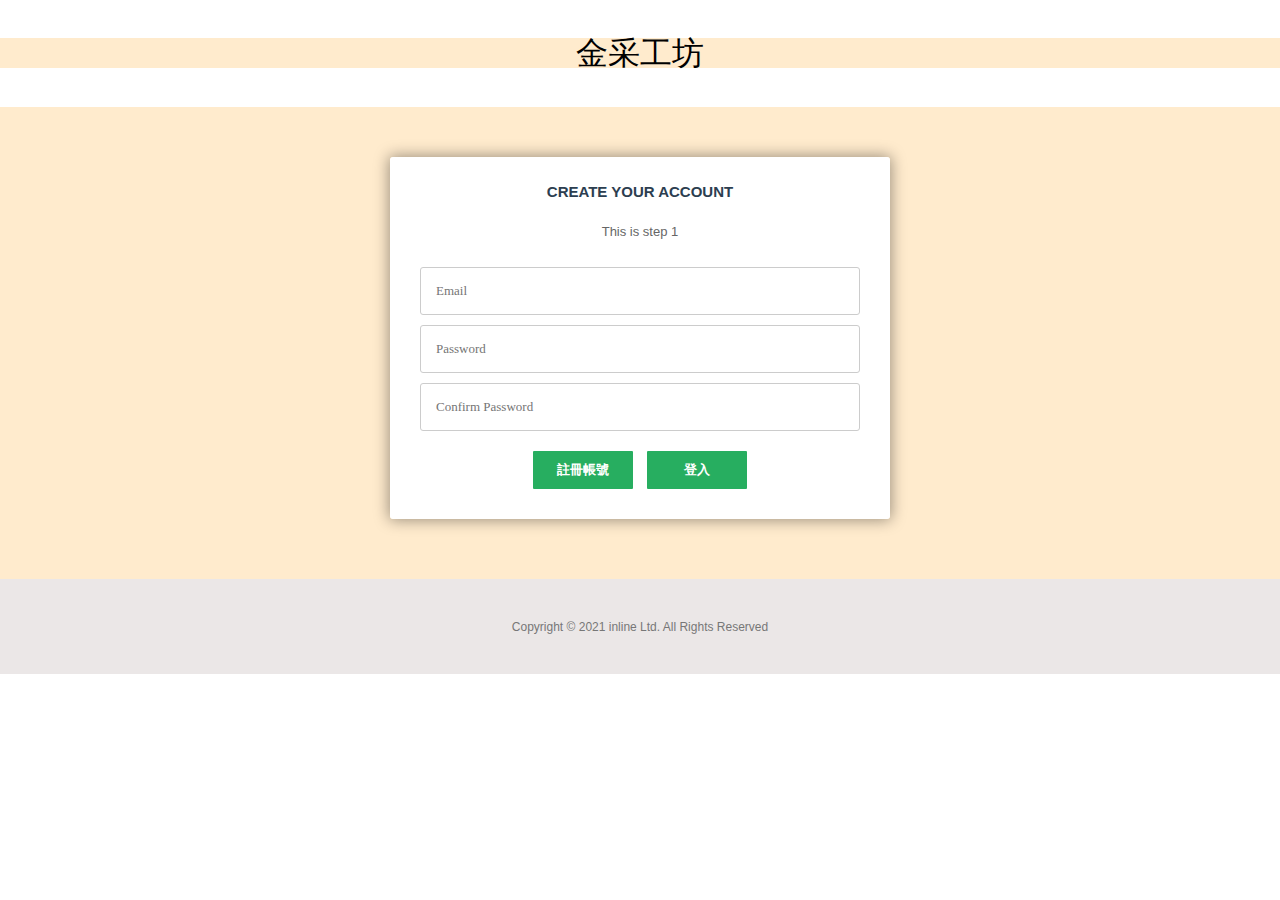
==== commit 75228ee6: "Revert "ao6u.3yji4e/ e93"" ====
--- a/account.html
+++ b/account.html
@@ -11,7 +11,8 @@
         integrity="sha384-xxzQGERXS00kBmZW/6qxqJPyxW3UR0BPsL4c8ILaIWXva5kFi7TxkIIaMiKtqV1Q" crossorigin="anonymous">
 <!-- owl.carousel -->
 <link rel="stylesheet" href="https://cdnjs.cloudflare.com/ajax/libs/OwlCarousel2/2.3.4/assets/owl.carousel.min.css"></link>
-<link rel="stylesheet" href="https://cdnjs.cloudflare.com/ajax/libs/OwlCarousel2/2.3.4/assets/owl.theme.default.min.css"></link> 
+<link rel="stylesheet" href="https://cdnjs.cloudflare.com/ajax/libs/OwlCarousel2/2.3.4/assets/owl.theme.default.min.css"></link>
+    
     <link rel="stylesheet" href="/css/account.css">
 </head>
 <body>
@@ -24,7 +25,7 @@
       <form id="msform">
         <fieldset>
           <h2 class="fs-title">Create your account</h2>
-         
+          <h3 class="fs-subtitle">This is step 1</h3>
           <input type="text" name="email" placeholder="Email" />
           <input type="password" name="pass" placeholder="Password" />
           <input type="password" name="cpass" placeholder="Confirm Password" />
@@ -33,6 +34,8 @@
         </fieldset>
     </form>
       </div>
+      <div class="abc">
+          </div>
       </div>
     <footer class="footer">
         <p>Copyright © 2021 inline Ltd. All Rights Reserved</p>
--- a/css/account.css
+++ b/css/account.css
@@ -18,6 +18,7 @@
 p{
   margin: 20px;
 }
+
 .container {
   max-width: 800px;
   margin: 2% ;
@@ -32,6 +33,7 @@
 bottom: 0;
 }
 /* media query */
+
 body{
   width: 100%;
   overflow: hidden scroll;
@@ -64,7 +66,6 @@
   background:blanchedalmond;
   max-width: 900px;
   width: 100%;
-  height: 100%;
   margin: 0 auto;
   position: relative;
 }
@@ -165,16 +166,13 @@
         font-weight: bold;
 }
 #msform {
-  position: relative;
-  width: 500px;
-  height: 900px;
+  max-width: 500px;
+  max-height: 900px;
   margin: 50px auto;
   text-align: center;
-  display: block;
+  position: relative;
 }
 #msform fieldset {
-  display: block;
-  position: relative;
   background: white;
   border: 0 none;
   border-radius: 3px;
@@ -184,6 +182,7 @@
   width: 80%;
   margin: 0 0;
   /*stacking fieldsets above each other*/
+  position: relative;
 }
 /*Hide all except first fieldset*/
 #msform fieldset:not(:first-of-type) {
@@ -191,13 +190,11 @@
 }
 /*inputs*/
 #msform input, #msform textarea {
-  position: relative;
   padding: 15px;
   border: 1px solid #ccc;
   border-radius: 3px;
   margin-bottom: 10px;
   width: 100%;
-  height: 50px;
   box-sizing: border-box;
   font-family: montserrat;
   color: #2C3E50;
@@ -220,14 +217,16 @@
 }
 /*headings*/
 .fs-title {
-  position: relative;
-  width: 50px;
-  height: 50px;
   font-size: 15px;
-  text-align: center;
   text-transform: uppercase;
   color: #2C3E50;
   margin-bottom: 10px;
+}
+.fs-subtitle {
+  font-weight: normal;
+  font-size: 13px;
+  color: #666;
+  margin-bottom: 20px;
 }
 /*progressbar*/
 #progressbar {
@@ -278,8 +277,16 @@
   background: #27AE60;
   color: white;
 }
+.abc
+{
+  background-color: blanchedalmond;
+  height: 10px;
+}
 .wrapper
 {
-  background-color: blanchedalmond;
-  background-size: 100% 200%;
+  min-height: 100%;
+}
+body
+{
+  height: 100%;
 }